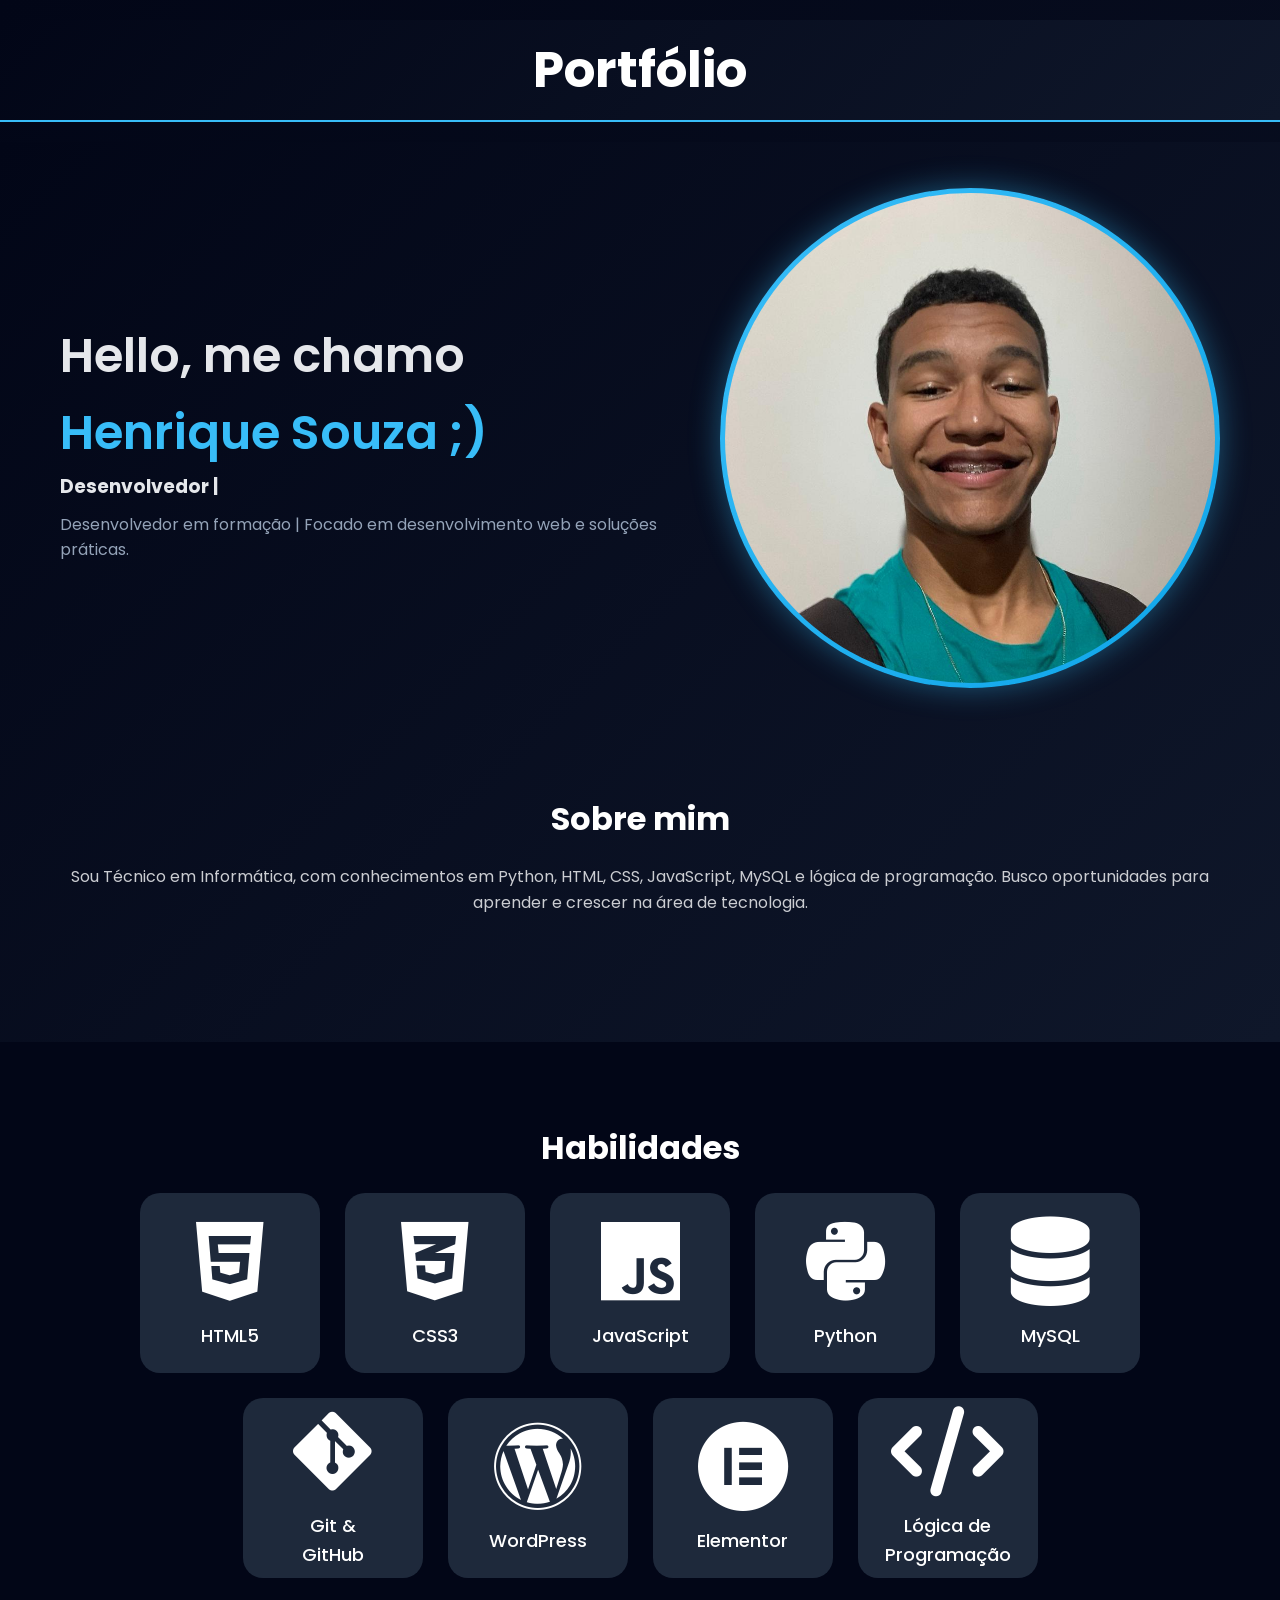
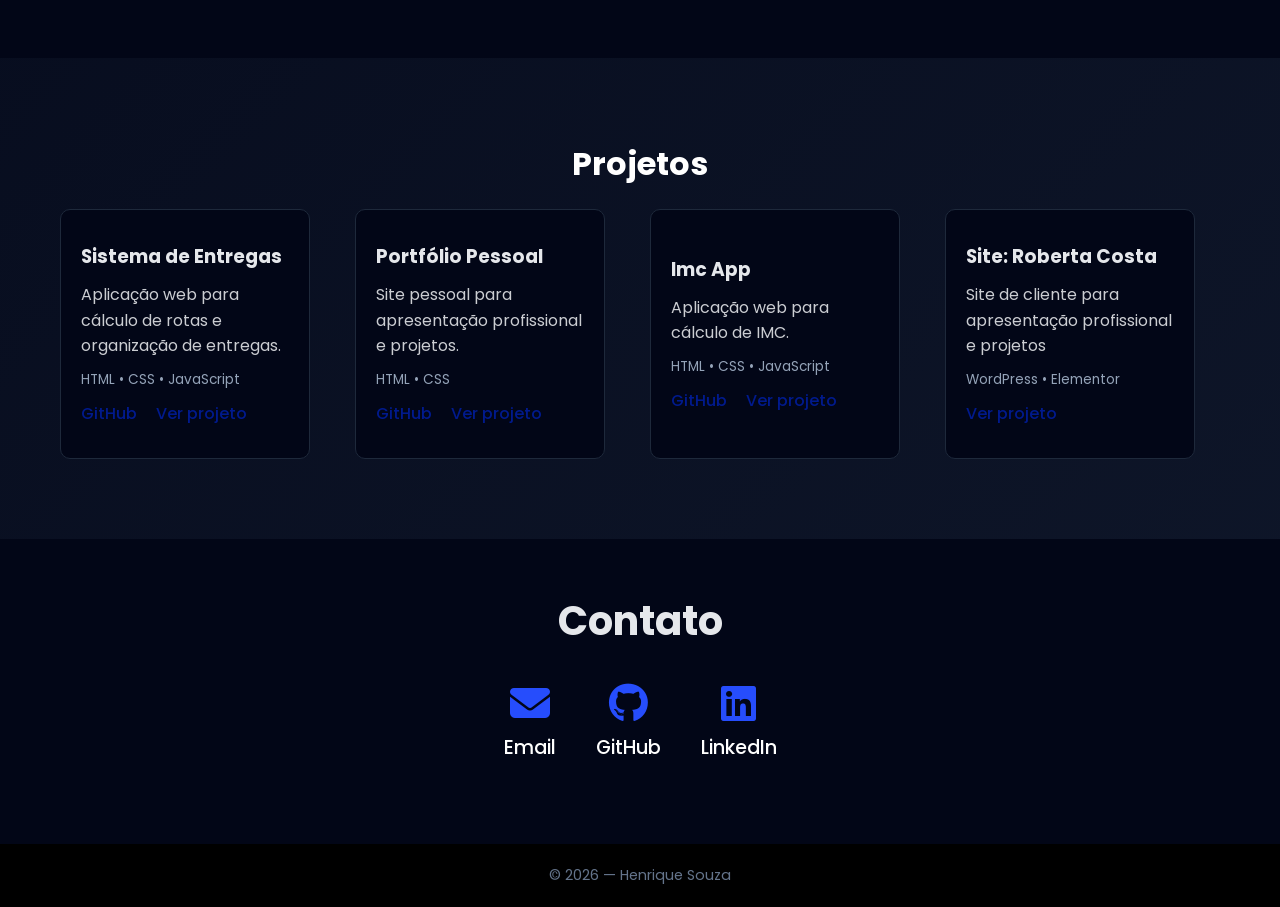
==== index.html @ ac2ab805 "Add files via upload" ====
<!DOCTYPE html>
<html lang="pt-BR">

<head>
    <meta charset="UTF-8" />
    <meta name="viewport" content="width=device-width, initial-scale=1.0" />
    <title>Henrique Souza | Portfólio</title>

    <!--JavaScript-->
    <script src="script.js"></script>

    <!-- CSS -->
    <link rel="stylesheet" href="style.css" />

    <!-- Fonte Google -->
    <link rel="preconnect" href="https://fonts.googleapis.com">
    <link rel="stylesheet" href="https://cdnjs.cloudflare.com/ajax/libs/font-awesome/6.5.0/css/all.min.css">
    <link rel="preconnect" href="https://fonts.gstatic.com" crossorigin>
    <link href="https://fonts.googleapis.com/css2?family=Poppins:wght@300;400;600&display=swap" rel="stylesheet">
</head>

<body>

    <!-- HEADER -->
    <div class="title">
        <h1>Portfólio</h1>
    </div>

    <header class="hero_header">
        <div class="hero">
            <div class="profile-image reveal">
                <img src="WhatsApp Image 2026-01-12 at 16.18.28.jpeg" alt="">
            </div>
            <div class="align_hero reveal">
                <h1>Hello, me chamo <span style="color: #38bdf8">Henrique Souza ;)</span></h1>
                <h3 id="typing"></h3>
                <p>Desenvolvedor em formação | Focado em desenvolvimento web e soluções práticas.</p>
            </div>
        </div>
        <div class="section reveal" id="about">
            <h2>Sobre mim</h2>
            <p>
                Sou Técnico em Informática, com conhecimentos em
                Python, HTML, CSS, JavaScript, MySQL e lógica de programação. Busco oportunidades para
                aprender e crescer na área de tecnologia.
            </p>
        </div>
    </header>

    <!-- HABILIDADES -->
    <section class="section bg-dark reveal" id="skills">
        <h2>Habilidades</h2>
        <ul class="skills">
            <li><a href="#"><i class="fab fa-html5"></i>HTML5</a></li>
            <li><a href="#"><i class="fab fa-css3-alt"></i>CSS3</a></li>
            <li><a href="#"><i class="fab fa-js"></i>JavaScript</a></li>
            <li><a href="#"><i class="fab fa-python"></i>Python</a></li>
            <li><a href="#"><i class="fas fa-database"></i>MySQL</a></li>
            <li><a href="#"><i class="fab fa-git-alt"></i>Git & GitHub</a></li>
            <li><a href="#"><i class="fab fa-wordpress"></i>WordPress</a></li>
            <li><a href="#"><i class="fab fa-elementor"></i>Elementor</a></li>
            <li><a href="#"><i class="fas fa-code"></i>Lógica de Programação</a></li>

        </ul>
    </section>

    <!-- PROJETOS -->
    <section class="section reveal" id="projects">
        <h2>Projetos</h2>

        <div class="projects">
            <div class="card">
                <h3>Sistema de Entregas</h3>
                <p>Aplicação web para cálculo de rotas e organização de entregas.</p>
                <span>HTML • CSS • JavaScript</span>
                <div class="links">
                    <a href="#" target="_blank">GitHub</a>
                    <a href="#" target="_blank">Ver projeto</a>
                </div>
            </div>

            <div class="card">
                <h3>Portfólio Pessoal</h3>
                <p>Site pessoal para apresentação profissional e projetos.</p>
                <span>HTML • CSS</span>
                <div class="links">
                    <a href="#" target="_blank">GitHub</a>
                    <a href="#" target="_blank">Ver projeto</a>
                </div>
            </div>

            <div class="card">
                <h3>Imc App</h3>
                <p>Aplicação web para cálculo de IMC.</p>
                <span>HTML • CSS • JavaScript</span>
                <div class="links">
                    <a href="#" target="_blank">GitHub</a>
                    <a href="#" target="_blank">Ver projeto</a>
                </div>
            </div>
            <div class="card">
                <h3>Site: Roberta Costa</h3>
                <p>Site de cliente para apresentação profissional e projetos</p>
                <span>WordPress • Elementor</span>
                <div class="links">
                    <a href="#" target="_blank">Ver projeto</a>
                </div>
            </div>
        </div>
    </section>

    <!-- CONTATO -->
    <section class="contato bg-dark" id="contact">
        <h2>Contato</h2>

        <div class="contact">
            <a href="tecinfohenriquesouza@gmail.com"><i class="fas fa-envelope"></i>Email</a>
            <a href="https://github.com/HenriqueSouza090" target="_blank"><i class="fab fa-github"></i>GitHub</a>
            <a href="https://www.linkedin.com/in/henrique-souza-0a1402311/" target="_blank"><i class="fab fa-linkedin"></i>LinkedIn</a>
        </div>
    </section>

    <!-- FOOTER -->
    <footer>
        <p>© 2026 — Henrique Souza</p>
    </footer>

</body>

</html>
---- style.css ----
* {
    margin: 0;
    padding: 0;
    box-sizing: border-box;
    font-family: 'Poppins', sans-serif;
}

body {
    background: linear-gradient(135deg, #020617, #0f172a);
    color: #e5e7eb;
    line-height: 1.6;
}

/* HERO */
.title {
    text-align: center;
    justify-content: center;
    margin-top: 20px;
    margin-bottom: 20px;
    color: white;
    font-size: 25px;
    font-weight: bold;
    text-shadow: 5px 5px 4px linear-gradient(135deg, #38bdf8, #0ea5e9);
    background: linear-gradient(135deg, #020617, #0f172a);
    padding: 10px;
    width: auto;
    border-bottom: 2px solid #38bdf8;
}

.hero_header {
    min-height: 100vh;
    background: linear-gradient(135deg, #020617, #0f172a);
    display: flex;
    flex-direction: column;
    justify-content: center;
    text-align: center;
    padding: 30px;
}

.reveal {
    opacity: 0;
    transform: translateX(-40px);
    transition: opacity 0.6s ease-out, transform 0.6s ease-out;
    will-change: opacity, transform;
}

.reveal.active {
    opacity: 1;
    transform: translateX(0);
}

#typing::after {
    content: "|";
    animation: blink 1s infinite;
}

@keyframes blink {

    0%,
    50%,
    100% {
        opacity: 1;
    }

    25%,
    75% {
        opacity: 0;
    }
}


.hero {
    display: flex;
    flex-direction: row-reverse;
    justify-content: space-around;
    align-items: center;
    text-align: center;
}

.align_hero {
    display: flex;
    flex-direction: column;
    align-items: flex-start;
    margin-bottom: 20px;
}

.align_hero h1,
.align_hero p,
.align_hero h3 {
    max-width: 600px;
    text-align: left;
}

.hero h1 {
    font-size: 3rem;
    font-weight: 600;
}

.hero p {
    margin-top: 10px;
    color: #94a3b8;
    display: flex;
    flex-direction: column;
}

.profile-image {
    width: 500px;
    height: 500px;
    border-radius: 50%;
    padding: 5px;
    background: linear-gradient(135deg, #38bdf8, #0ea5e9);
    box-shadow: 0 0 30px rgba(56, 189, 248, 0.4);
    margin-bottom: 25px;
}

.profile-image img {
    width: 100%;
    height: 100%;
    border-radius: 50%;
    object-fit: cover;
    background: #020617;
}

/* SECTIONS */
.section {
    display: flex;
    padding: 80px 20px;
    justify-content: center;
    align-items: center;
    flex-direction: column;
    flex-wrap: wrap;
}

.section p {
    color: #cbcdd2;
}

.section h2 {
    font-size: 2rem;
    margin-bottom: 20px;
    color: white;
}

.bg-dark {
    background: #020617;
}

/* SKILLS */
.skills {
    display: flex;
    gap: 25px;
    /* espaço entre os itens */
    list-style: none;
    padding: 0 20px;
    margin: 0 auto;
    flex-wrap: wrap;
    max-width: 1200px;
    width: 100%;
    justify-content: center;
}

.skills a {
    display: flex;
    flex-direction: column;
    align-items: center;
    gap: 8px;
    /* espaço entre ícone e texto */
    text-decoration: none;
    color: white;
    font-weight: 500;
}

.skills li {
    width: 180px;
    height: 180px;
    display: flex;
    flex-direction: column;
    justify-content: center;
    text-align: center;
    background: #1e293b;
    padding: 15px 40px;
    border-radius: 20px;
    font-size: 0.9rem;
    font-size: 18px;
}

.skills i {
    font-size: 90px;
    margin-bottom: 8px;
}

/* PROJECTS */
.projects {
    display: grid;
    grid-template-columns: repeat(auto-fit, minmax(260px, 1fr));
    gap: 20px;
    width: 100%;
    max-width: 1200px;
    margin: 0 auto;
    padding: 0 20px;
}

.card {
    width: 250px;
    height: 250px;
    display: flex;
    flex-direction: column;
    justify-content: center;
    background: #020617;
    padding: 20px;
    border-radius: 10px;
    border: 1px solid #1e293b;
}

.card h3 {
    margin-bottom: 10px;
}

.card span {
    display: block;
    margin: 10px 0;
    font-size: 0.85rem;
    color: #94a3b8;
}

.links a {
    text-decoration: none;
    margin-right: 15px;
    color: #011a8d;
    font-weight: 500;
}

/* CONTACT */

.contato {
    display: flex;
    justify-content: center;
    align-items: center;
    flex-direction: column;
    padding-top: 50px;
    padding-bottom: 60px;
}

.contato h2 {
    color: #e5e7eb;
    margin-bottom: 10px;
    font-size: 2.5rem;
}

.contato p {
    color: #ffffff;
    margin-bottom: 30px;
    font-size: 1.2rem;
}

.contact {
    display: flex;
    flex-direction: row;
    justify-content: space-around;
    align-items: center;
}

.contact a {
    text-decoration: none;
    color: white;
    font-weight: 500;
    display: flex;
    font-size: 1.2rem;
    flex-direction: column;
    justify-content: space-between;
    align-items: center;
    padding: 20px;
}

.contact a:hover i {
    transform: scale(1.1);
    transition: transform 0.3s;
}

.contact a i {
    font-size: 40px;
    margin-bottom: 10px;
    color: #264dfc;
    background-color: #020617;
}

/* FOOTER */

footer {
    text-align: center;
    padding: 20px;
    background: #000000;
    font-size: 0.9rem;
    color: #64748b;
}

/* RESPONSIVO */
@media (max-width: 600px) {
    .hero h1 {
        font-size: 2.2rem;
    }
}
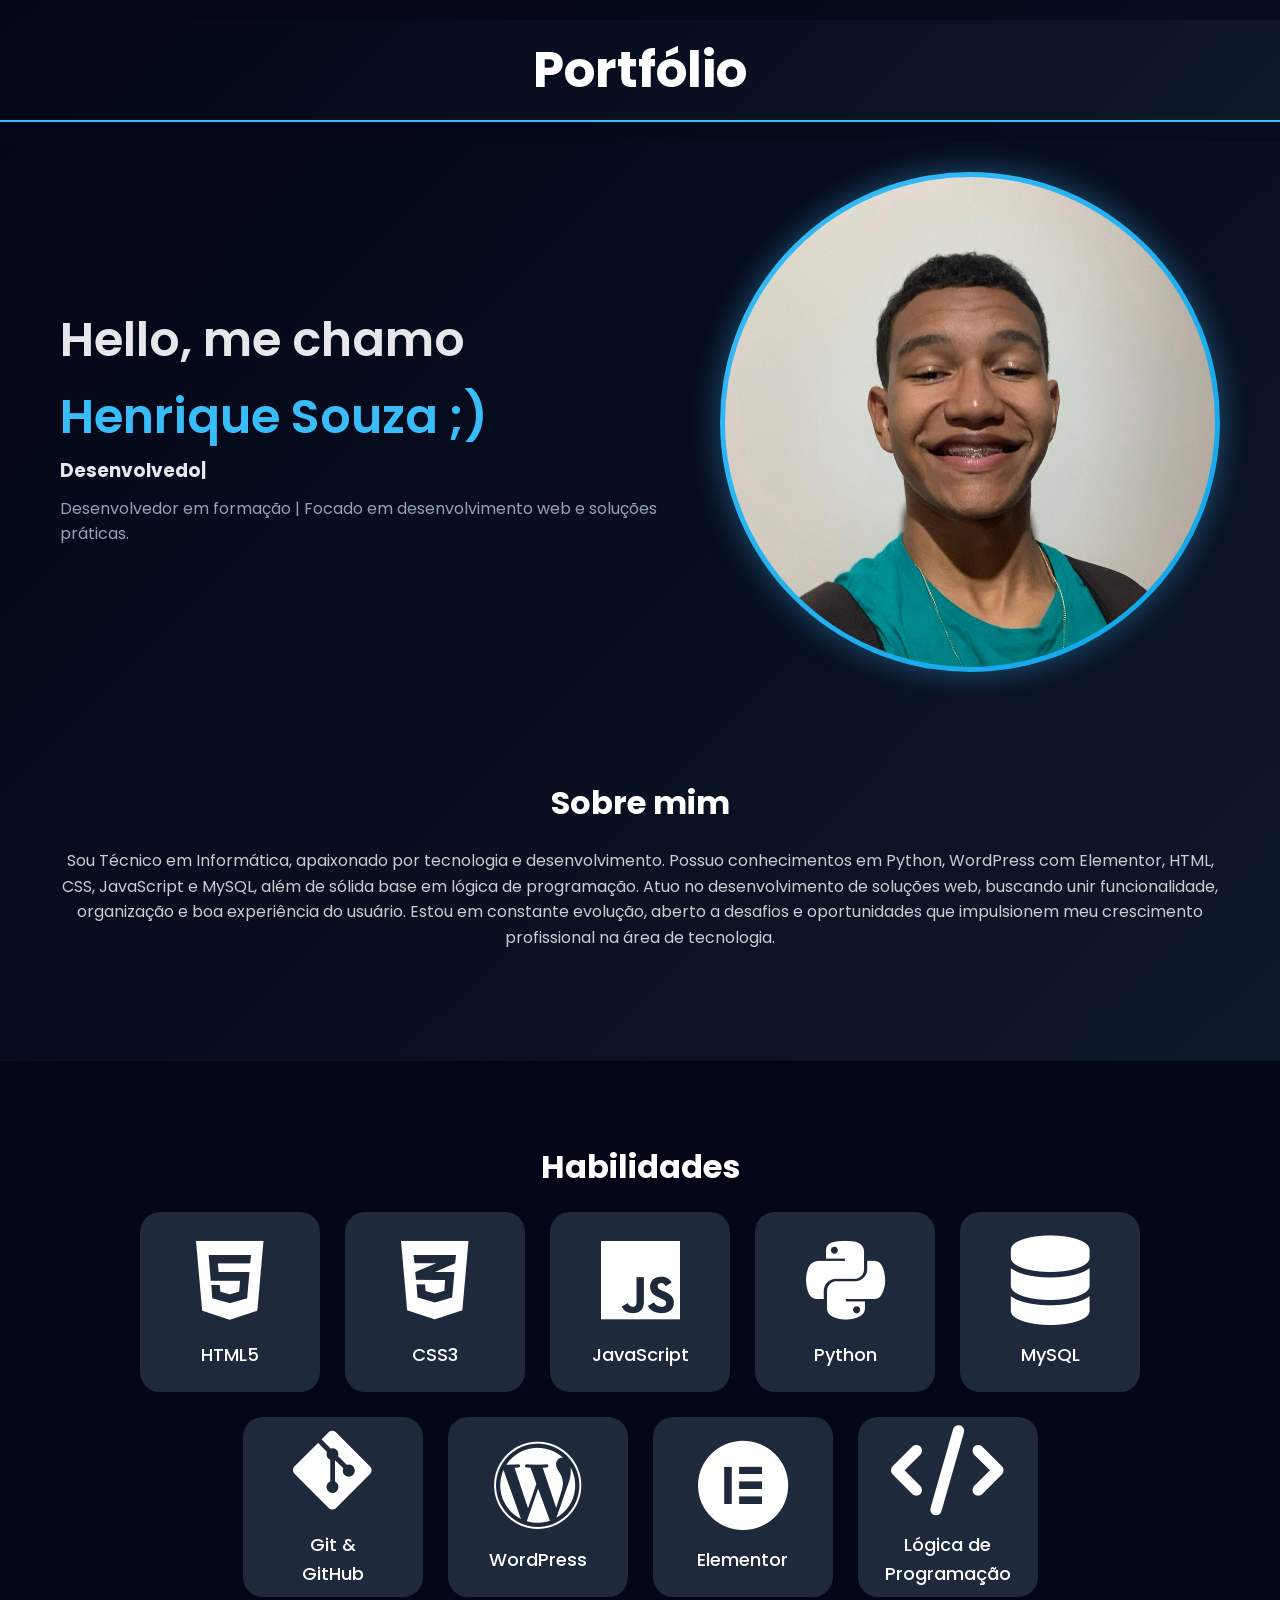
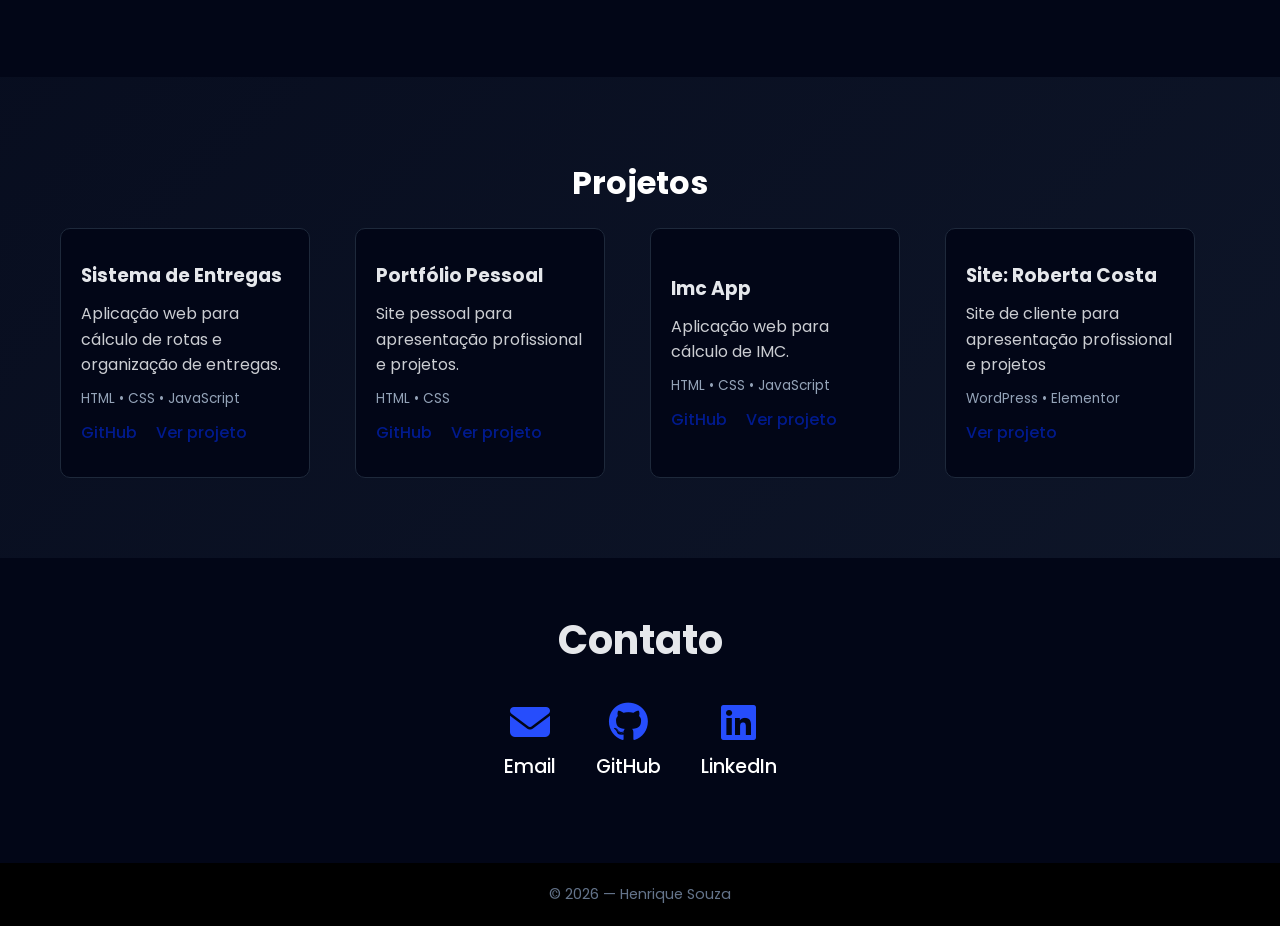
==== commit 3cd9e0bd: "Revise portfolio details and project descriptions Updated personal information and project descripti" ====
--- a/index.html
+++ b/index.html
@@ -40,9 +40,7 @@
         <div class="section reveal" id="about">
             <h2>Sobre mim</h2>
             <p>
-                Sou Técnico em Informática, com conhecimentos em
-                Python, HTML, CSS, JavaScript, MySQL e lógica de programação. Busco oportunidades para
-                aprender e crescer na área de tecnologia.
+                Sou Técnico em Informática, apaixonado por tecnologia e desenvolvimento. Possuo conhecimentos em Python, WordPress com Elementor, HTML, CSS, JavaScript e MySQL, além de sólida base em lógica de programação. Atuo no desenvolvimento de soluções web, buscando unir funcionalidade, organização e boa experiência do usuário. Estou em constante evolução, aberto a desafios e oportunidades que impulsionem meu crescimento profissional na área de tecnologia.
             </p>
         </div>
     </header>
@@ -127,4 +125,5 @@
 
 </body>
 
-</html>+
+</html>
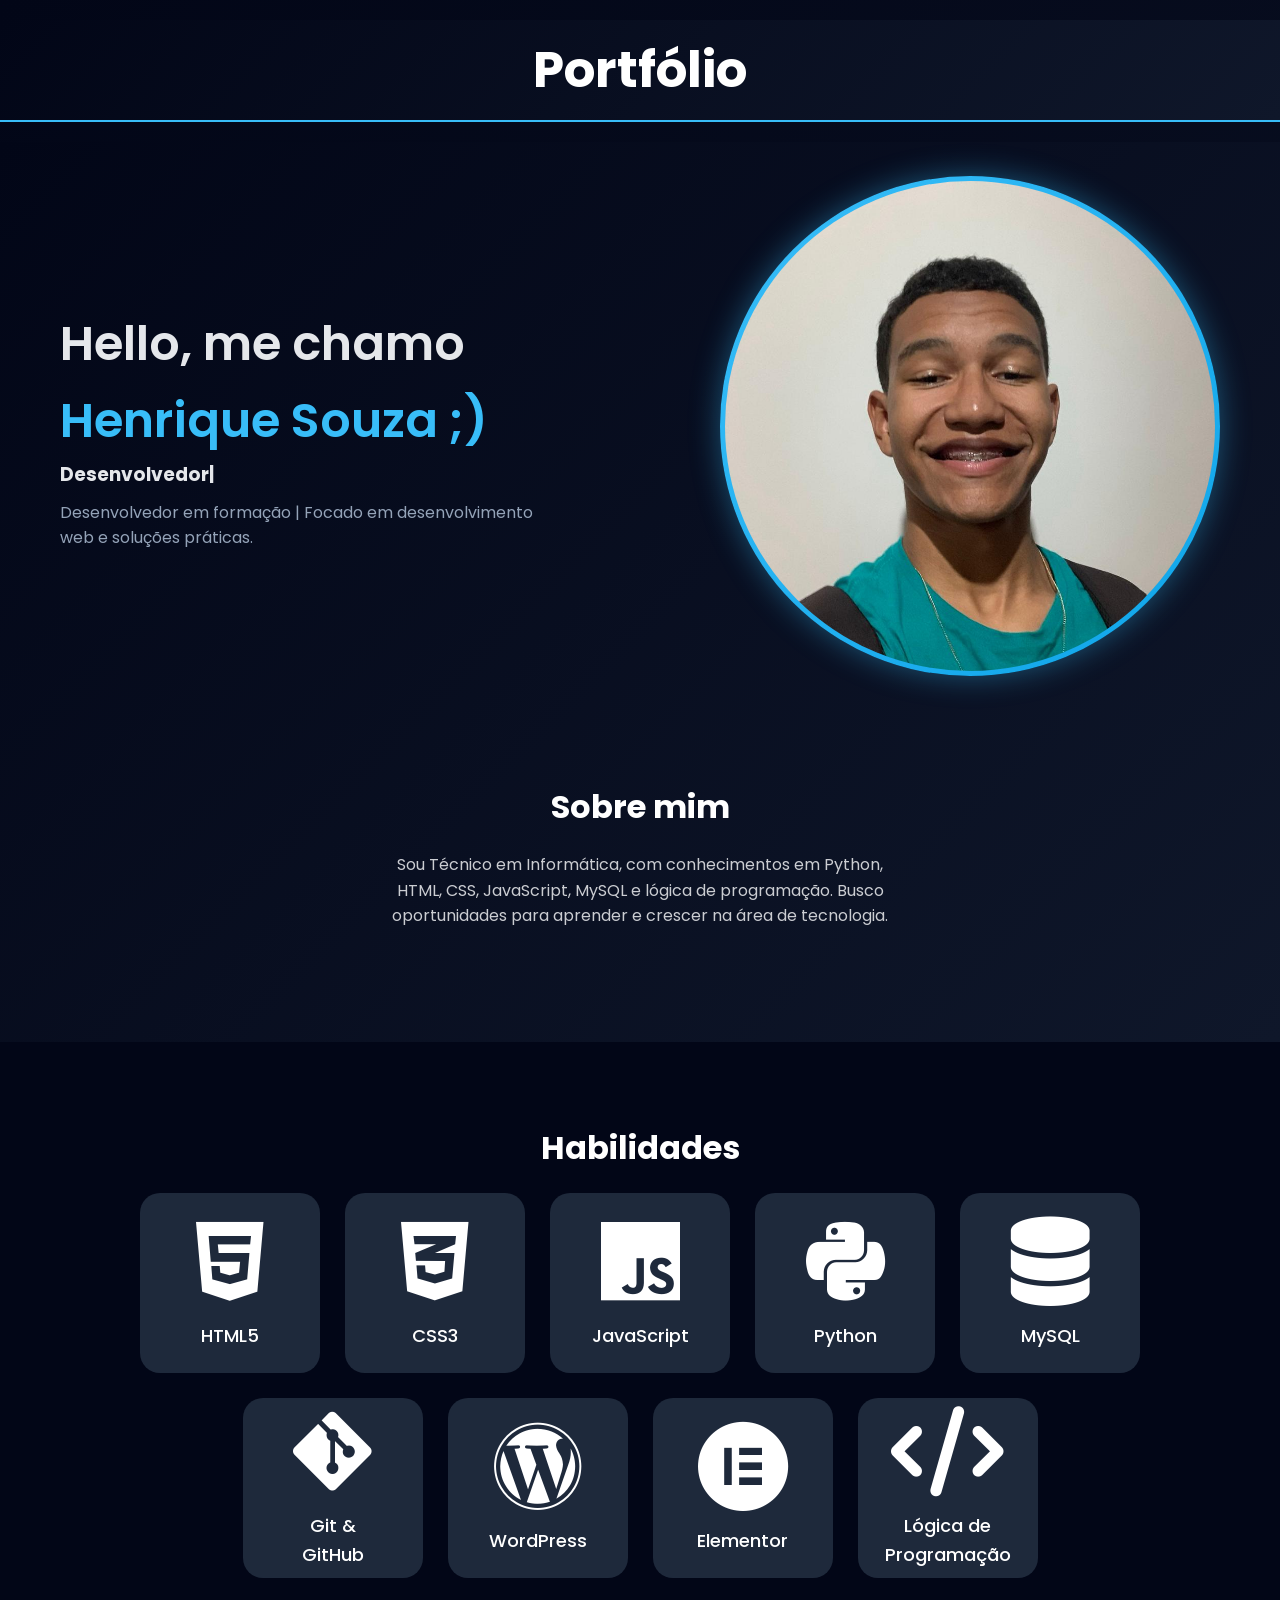
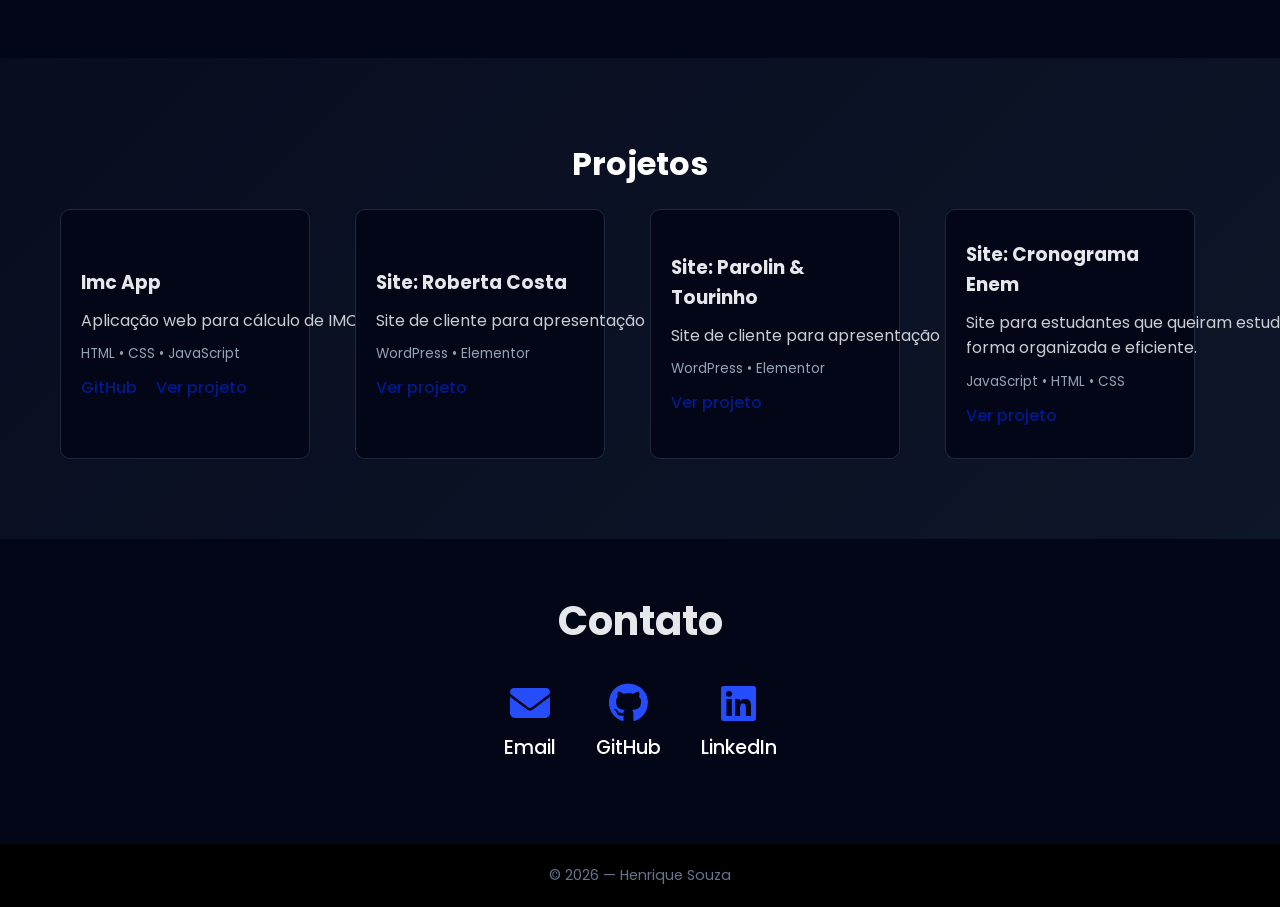
==== commit 236d8e50: "Alterações de Link" ====
--- a/index.html
+++ b/index.html
@@ -1,129 +1,127 @@
-<!DOCTYPE html>
-<html lang="pt-BR">
-
-<head>
-    <meta charset="UTF-8" />
-    <meta name="viewport" content="width=device-width, initial-scale=1.0" />
-    <title>Henrique Souza | Portfólio</title>
-
-    <!--JavaScript-->
-    <script src="script.js"></script>
-
-    <!-- CSS -->
-    <link rel="stylesheet" href="style.css" />
-
-    <!-- Fonte Google -->
-    <link rel="preconnect" href="https://fonts.googleapis.com">
-    <link rel="stylesheet" href="https://cdnjs.cloudflare.com/ajax/libs/font-awesome/6.5.0/css/all.min.css">
-    <link rel="preconnect" href="https://fonts.gstatic.com" crossorigin>
-    <link href="https://fonts.googleapis.com/css2?family=Poppins:wght@300;400;600&display=swap" rel="stylesheet">
-</head>
-
-<body>
-
-    <!-- HEADER -->
-    <div class="title">
-        <h1>Portfólio</h1>
-    </div>
-
-    <header class="hero_header">
-        <div class="hero">
-            <div class="profile-image reveal">
-                <img src="WhatsApp Image 2026-01-12 at 16.18.28.jpeg" alt="">
-            </div>
-            <div class="align_hero reveal">
-                <h1>Hello, me chamo <span style="color: #38bdf8">Henrique Souza ;)</span></h1>
-                <h3 id="typing"></h3>
-                <p>Desenvolvedor em formação | Focado em desenvolvimento web e soluções práticas.</p>
-            </div>
-        </div>
-        <div class="section reveal" id="about">
-            <h2>Sobre mim</h2>
-            <p>
-                Sou Técnico em Informática, apaixonado por tecnologia e desenvolvimento. Possuo conhecimentos em Python, WordPress com Elementor, HTML, CSS, JavaScript e MySQL, além de sólida base em lógica de programação. Atuo no desenvolvimento de soluções web, buscando unir funcionalidade, organização e boa experiência do usuário. Estou em constante evolução, aberto a desafios e oportunidades que impulsionem meu crescimento profissional na área de tecnologia.
-            </p>
-        </div>
-    </header>
-
-    <!-- HABILIDADES -->
-    <section class="section bg-dark reveal" id="skills">
-        <h2>Habilidades</h2>
-        <ul class="skills">
-            <li><a href="#"><i class="fab fa-html5"></i>HTML5</a></li>
-            <li><a href="#"><i class="fab fa-css3-alt"></i>CSS3</a></li>
-            <li><a href="#"><i class="fab fa-js"></i>JavaScript</a></li>
-            <li><a href="#"><i class="fab fa-python"></i>Python</a></li>
-            <li><a href="#"><i class="fas fa-database"></i>MySQL</a></li>
-            <li><a href="#"><i class="fab fa-git-alt"></i>Git & GitHub</a></li>
-            <li><a href="#"><i class="fab fa-wordpress"></i>WordPress</a></li>
-            <li><a href="#"><i class="fab fa-elementor"></i>Elementor</a></li>
-            <li><a href="#"><i class="fas fa-code"></i>Lógica de Programação</a></li>
-
-        </ul>
-    </section>
-
-    <!-- PROJETOS -->
-    <section class="section reveal" id="projects">
-        <h2>Projetos</h2>
-
-        <div class="projects">
-            <div class="card">
-                <h3>Sistema de Entregas</h3>
-                <p>Aplicação web para cálculo de rotas e organização de entregas.</p>
-                <span>HTML • CSS • JavaScript</span>
-                <div class="links">
-                    <a href="#" target="_blank">GitHub</a>
-                    <a href="#" target="_blank">Ver projeto</a>
-                </div>
-            </div>
-
-            <div class="card">
-                <h3>Portfólio Pessoal</h3>
-                <p>Site pessoal para apresentação profissional e projetos.</p>
-                <span>HTML • CSS</span>
-                <div class="links">
-                    <a href="#" target="_blank">GitHub</a>
-                    <a href="#" target="_blank">Ver projeto</a>
-                </div>
-            </div>
-
-            <div class="card">
-                <h3>Imc App</h3>
-                <p>Aplicação web para cálculo de IMC.</p>
-                <span>HTML • CSS • JavaScript</span>
-                <div class="links">
-                    <a href="#" target="_blank">GitHub</a>
-                    <a href="#" target="_blank">Ver projeto</a>
-                </div>
-            </div>
-            <div class="card">
-                <h3>Site: Roberta Costa</h3>
-                <p>Site de cliente para apresentação profissional e projetos</p>
-                <span>WordPress • Elementor</span>
-                <div class="links">
-                    <a href="#" target="_blank">Ver projeto</a>
-                </div>
-            </div>
-        </div>
-    </section>
-
-    <!-- CONTATO -->
-    <section class="contato bg-dark" id="contact">
-        <h2>Contato</h2>
-
-        <div class="contact">
-            <a href="tecinfohenriquesouza@gmail.com"><i class="fas fa-envelope"></i>Email</a>
-            <a href="https://github.com/HenriqueSouza090" target="_blank"><i class="fab fa-github"></i>GitHub</a>
-            <a href="https://www.linkedin.com/in/henrique-souza-0a1402311/" target="_blank"><i class="fab fa-linkedin"></i>LinkedIn</a>
-        </div>
-    </section>
-
-    <!-- FOOTER -->
-    <footer>
-        <p>© 2026 — Henrique Souza</p>
-    </footer>
-
-</body>
-
-
-</html>
+<!DOCTYPE html>
+<html lang="pt-BR">
+
+<head>
+    <meta charset="UTF-8" />
+    <meta name="viewport" content="width=device-width, initial-scale=1.0" />
+    <title>Henrique Souza | Portfólio</title>
+
+    <!--JavaScript-->
+    <script src="script.js"></script>
+
+    <!-- CSS -->
+    <link rel="stylesheet" href="style.css" />
+
+    <!-- Fonte Google -->
+    <link rel="preconnect" href="https://fonts.googleapis.com">
+    <link rel="stylesheet" href="https://cdnjs.cloudflare.com/ajax/libs/font-awesome/6.5.0/css/all.min.css">
+    <link rel="preconnect" href="https://fonts.gstatic.com" crossorigin>
+    <link href="https://fonts.googleapis.com/css2?family=Poppins:wght@300;400;600&display=swap" rel="stylesheet">
+</head>
+
+<body>
+
+    <!-- HEADER -->
+    <div class="title">
+        <h1>Portfólio</h1>
+    </div>
+
+    <header class="hero_header">
+        <div class="hero">
+            <div class="profile-image reveal">
+                <img src="WhatsApp Image 2026-01-12 at 16.18.28.jpeg" alt="">
+            </div>
+            <div class="align_hero reveal">
+                <h1>Hello, me chamo <span style="color: #38bdf8">Henrique Souza ;)</span></h1>
+                <h3 id="typing"></h3>
+                <p>Desenvolvedor em formação | Focado em desenvolvimento web e soluções práticas.</p>
+            </div>
+        </div>
+        <div class="section reveal" id="about">
+            <h2>Sobre mim</h2>
+            <p>
+                Sou Técnico em Informática, com conhecimentos em
+                Python, HTML, CSS, JavaScript, MySQL e lógica de programação. Busco oportunidades para
+                aprender e crescer na área de tecnologia.
+            </p>
+        </div>
+    </header>
+
+    <!-- HABILIDADES -->
+    <section class="section bg-dark reveal" id="skills">
+        <h2>Habilidades</h2>
+        <ul class="skills">
+            <li><a href="#"><i class="fab fa-html5"></i>HTML5</a></li>
+            <li><a href="#"><i class="fab fa-css3-alt"></i>CSS3</a></li>
+            <li><a href="#"><i class="fab fa-js"></i>JavaScript</a></li>
+            <li><a href="#"><i class="fab fa-python"></i>Python</a></li>
+            <li><a href="#"><i class="fas fa-database"></i>MySQL</a></li>
+            <li><a href="#"><i class="fab fa-git-alt"></i>Git & GitHub</a></li>
+            <li><a href="#"><i class="fab fa-wordpress"></i>WordPress</a></li>
+            <li><a href="#"><i class="fab fa-elementor"></i>Elementor</a></li>
+            <li><a href="#"><i class="fas fa-code"></i>Lógica de Programação</a></li>
+
+        </ul>
+    </section>
+
+    <!-- PROJETOS -->
+    <section class="section reveal" id="projects">
+        <h2>Projetos</h2>
+
+        <div class="projects">
+
+            <div class="card">
+                <h3>Imc App</h3>
+                <p>Aplicação web para cálculo de IMC.</p>
+                <span>HTML • CSS • JavaScript</span>
+                <div class="links">
+                    <a href="#" target="_blank">GitHub</a>
+                    <a href="#" target="_blank">Ver projeto</a>
+                </div>
+            </div>
+            <div class="card">
+                <h3>Site: Roberta Costa</h3>
+                <p>Site de cliente para apresentação profissional e projetos</p>
+                <span>WordPress • Elementor</span>
+                <div class="links">
+                    <a href="#" target="_blank">Ver projeto</a>
+                </div>
+            </div>
+             <div class="card">
+                <h3>Site: Parolin & Tourinho</h3>
+                <p>Site de cliente para apresentação profissional e projetos</p>
+                <span>WordPress • Elementor</span>
+                <div class="links">
+                    <a href="https://parolintourinho.com.br/" target="_blank">Ver projeto</a>
+                </div>
+            </div>
+            <div class="card">
+                <h3>Site: Cronograma Enem</h3>
+                <p>Site para estudantes que queiram estudar para o enem de forma organizada e eficiente.</p>
+                <span>JavaScript • HTML • CSS</span>
+                <div class="links">
+                    <a href="https://cronograma-enem-dun.vercel.app/" target="_blank">Ver projeto</a>
+                </div>
+            </div>
+        </div>
+    </section>
+
+    <!-- CONTATO -->
+    <section class="contato bg-dark" id="contact">
+        <h2>Contato</h2>
+
+        <div class="contact">
+            <a href="tecinfohenriquesouza@gmail.com"><i class="fas fa-envelope"></i>Email</a>
+            <a href="https://github.com/HenriqueSouza090" target="_blank"><i class="fab fa-github"></i>GitHub</a>
+            <a href="https://www.linkedin.com/in/henrique-souza-0a1402311/" target="_blank"><i class="fab fa-linkedin"></i>LinkedIn</a>
+        </div>
+    </section>
+
+    <!-- FOOTER -->
+    <footer>
+        <p>© 2026 — Henrique Souza</p>
+    </footer>
+
+</body>
+
+</html>
--- a/style.css
+++ b/style.css
@@ -1,302 +1,305 @@
-* {
-    margin: 0;
-    padding: 0;
-    box-sizing: border-box;
-    font-family: 'Poppins', sans-serif;
-}
-
-body {
-    background: linear-gradient(135deg, #020617, #0f172a);
-    color: #e5e7eb;
-    line-height: 1.6;
-}
-
-/* HERO */
-.title {
-    text-align: center;
-    justify-content: center;
-    margin-top: 20px;
-    margin-bottom: 20px;
-    color: white;
-    font-size: 25px;
-    font-weight: bold;
-    text-shadow: 5px 5px 4px linear-gradient(135deg, #38bdf8, #0ea5e9);
-    background: linear-gradient(135deg, #020617, #0f172a);
-    padding: 10px;
-    width: auto;
-    border-bottom: 2px solid #38bdf8;
-}
-
-.hero_header {
-    min-height: 100vh;
-    background: linear-gradient(135deg, #020617, #0f172a);
-    display: flex;
-    flex-direction: column;
-    justify-content: center;
-    text-align: center;
-    padding: 30px;
-}
-
-.reveal {
-    opacity: 0;
-    transform: translateX(-40px);
-    transition: opacity 0.6s ease-out, transform 0.6s ease-out;
-    will-change: opacity, transform;
-}
-
-.reveal.active {
-    opacity: 1;
-    transform: translateX(0);
-}
-
-#typing::after {
-    content: "|";
-    animation: blink 1s infinite;
-}
-
-@keyframes blink {
-
-    0%,
-    50%,
-    100% {
-        opacity: 1;
-    }
-
-    25%,
-    75% {
-        opacity: 0;
-    }
-}
-
-
-.hero {
-    display: flex;
-    flex-direction: row-reverse;
-    justify-content: space-around;
-    align-items: center;
-    text-align: center;
-}
-
-.align_hero {
-    display: flex;
-    flex-direction: column;
-    align-items: flex-start;
-    margin-bottom: 20px;
-}
-
-.align_hero h1,
-.align_hero p,
-.align_hero h3 {
-    max-width: 600px;
-    text-align: left;
-}
-
-.hero h1 {
-    font-size: 3rem;
-    font-weight: 600;
-}
-
-.hero p {
-    margin-top: 10px;
-    color: #94a3b8;
-    display: flex;
-    flex-direction: column;
-}
-
-.profile-image {
-    width: 500px;
-    height: 500px;
-    border-radius: 50%;
-    padding: 5px;
-    background: linear-gradient(135deg, #38bdf8, #0ea5e9);
-    box-shadow: 0 0 30px rgba(56, 189, 248, 0.4);
-    margin-bottom: 25px;
-}
-
-.profile-image img {
-    width: 100%;
-    height: 100%;
-    border-radius: 50%;
-    object-fit: cover;
-    background: #020617;
-}
-
-/* SECTIONS */
-.section {
-    display: flex;
-    padding: 80px 20px;
-    justify-content: center;
-    align-items: center;
-    flex-direction: column;
-    flex-wrap: wrap;
-}
-
-.section p {
-    color: #cbcdd2;
-}
-
-.section h2 {
-    font-size: 2rem;
-    margin-bottom: 20px;
-    color: white;
-}
-
-.bg-dark {
-    background: #020617;
-}
-
-/* SKILLS */
-.skills {
-    display: flex;
-    gap: 25px;
-    /* espaço entre os itens */
-    list-style: none;
-    padding: 0 20px;
-    margin: 0 auto;
-    flex-wrap: wrap;
-    max-width: 1200px;
-    width: 100%;
-    justify-content: center;
-}
-
-.skills a {
-    display: flex;
-    flex-direction: column;
-    align-items: center;
-    gap: 8px;
-    /* espaço entre ícone e texto */
-    text-decoration: none;
-    color: white;
-    font-weight: 500;
-}
-
-.skills li {
-    width: 180px;
-    height: 180px;
-    display: flex;
-    flex-direction: column;
-    justify-content: center;
-    text-align: center;
-    background: #1e293b;
-    padding: 15px 40px;
-    border-radius: 20px;
-    font-size: 0.9rem;
-    font-size: 18px;
-}
-
-.skills i {
-    font-size: 90px;
-    margin-bottom: 8px;
-}
-
-/* PROJECTS */
-.projects {
-    display: grid;
-    grid-template-columns: repeat(auto-fit, minmax(260px, 1fr));
-    gap: 20px;
-    width: 100%;
-    max-width: 1200px;
-    margin: 0 auto;
-    padding: 0 20px;
-}
-
-.card {
-    width: 250px;
-    height: 250px;
-    display: flex;
-    flex-direction: column;
-    justify-content: center;
-    background: #020617;
-    padding: 20px;
-    border-radius: 10px;
-    border: 1px solid #1e293b;
-}
-
-.card h3 {
-    margin-bottom: 10px;
-}
-
-.card span {
-    display: block;
-    margin: 10px 0;
-    font-size: 0.85rem;
-    color: #94a3b8;
-}
-
-.links a {
-    text-decoration: none;
-    margin-right: 15px;
-    color: #011a8d;
-    font-weight: 500;
-}
-
-/* CONTACT */
-
-.contato {
-    display: flex;
-    justify-content: center;
-    align-items: center;
-    flex-direction: column;
-    padding-top: 50px;
-    padding-bottom: 60px;
-}
-
-.contato h2 {
-    color: #e5e7eb;
-    margin-bottom: 10px;
-    font-size: 2.5rem;
-}
-
-.contato p {
-    color: #ffffff;
-    margin-bottom: 30px;
-    font-size: 1.2rem;
-}
-
-.contact {
-    display: flex;
-    flex-direction: row;
-    justify-content: space-around;
-    align-items: center;
-}
-
-.contact a {
-    text-decoration: none;
-    color: white;
-    font-weight: 500;
-    display: flex;
-    font-size: 1.2rem;
-    flex-direction: column;
-    justify-content: space-between;
-    align-items: center;
-    padding: 20px;
-}
-
-.contact a:hover i {
-    transform: scale(1.1);
-    transition: transform 0.3s;
-}
-
-.contact a i {
-    font-size: 40px;
-    margin-bottom: 10px;
-    color: #264dfc;
-    background-color: #020617;
-}
-
-/* FOOTER */
-
-footer {
-    text-align: center;
-    padding: 20px;
-    background: #000000;
-    font-size: 0.9rem;
-    color: #64748b;
-}
-
-/* RESPONSIVO */
-@media (max-width: 600px) {
-    .hero h1 {
-        font-size: 2.2rem;
-    }
+* {
+    margin: 0;
+    padding: 0;
+    box-sizing: border-box;
+    font-family: 'Poppins', sans-serif;
+}
+
+body {
+    background: linear-gradient(135deg, #020617, #0f172a);
+    color: #e5e7eb;
+    line-height: 1.6;
+}
+
+/* HERO */
+.title {
+    text-align: center;
+    justify-content: center;
+    margin-top: 20px;
+    margin-bottom: 20px;
+    color: white;
+    font-size: 25px;
+    font-weight: bold;
+    text-shadow: 5px 5px 4px linear-gradient(135deg, #38bdf8, #0ea5e9);
+    background: linear-gradient(135deg, #020617, #0f172a);
+    padding: 10px;
+    width: auto;
+    border-bottom: 2px solid #38bdf8;
+}
+
+.hero_header {
+    min-height: 100vh;
+    background: linear-gradient(135deg, #020617, #0f172a);
+    display: flex;
+    flex-direction: column;
+    justify-content: center;
+    text-align: center;
+    padding: 30px;
+}
+
+.reveal {
+    opacity: 0;
+    transform: translateX(-40px);
+    transition: opacity 0.6s ease-out, transform 0.6s ease-out;
+    will-change: opacity, transform;
+}
+
+.reveal.active {
+    opacity: 1;
+    transform: translateX(0);
+}
+.reveal p {
+    width: 500px;
+}
+
+#typing::after {
+    content: "|";
+    animation: blink 1s infinite;
+}
+
+@keyframes blink {
+
+    0%,
+    50%,
+    100% {
+        opacity: 1;
+    }
+
+    25%,
+    75% {
+        opacity: 0;
+    }
+}
+
+
+.hero {
+    display: flex;
+    flex-direction: row-reverse;
+    justify-content: space-around;
+    align-items: center;
+    text-align: center;
+}
+
+.align_hero {
+    display: flex;
+    flex-direction: column;
+    align-items: flex-start;
+    margin-bottom: 20px;
+}
+
+.align_hero h1,
+.align_hero p,
+.align_hero h3 {
+    max-width: 600px;
+    text-align: left;
+}
+
+.hero h1 {
+    font-size: 3rem;
+    font-weight: 600;
+}
+
+.hero p {
+    margin-top: 10px;
+    color: #94a3b8;
+    display: flex;
+    flex-direction: column;
+}
+
+.profile-image {
+    width: 500px;
+    height: 500px;
+    border-radius: 50%;
+    padding: 5px;
+    background: linear-gradient(135deg, #38bdf8, #0ea5e9);
+    box-shadow: 0 0 30px rgba(56, 189, 248, 0.4);
+    margin-bottom: 25px;
+}
+
+.profile-image img {
+    width: 100%;
+    height: 100%;
+    border-radius: 50%;
+    object-fit: cover;
+    background: #020617;
+}
+
+/* SECTIONS */
+.section {
+    display: flex;
+    padding: 80px 20px;
+    justify-content: center;
+    align-items: center;
+    flex-direction: column;
+    flex-wrap: wrap;
+}
+
+.section p {
+    color: #cbcdd2;
+}
+
+.section h2 {
+    font-size: 2rem;
+    margin-bottom: 20px;
+    color: white;
+}
+
+.bg-dark {
+    background: #020617;
+}
+
+/* SKILLS */
+.skills {
+    display: flex;
+    gap: 25px;
+    /* espaço entre os itens */
+    list-style: none;
+    padding: 0 20px;
+    margin: 0 auto;
+    flex-wrap: wrap;
+    max-width: 1200px;
+    width: 100%;
+    justify-content: center;
+}
+
+.skills a {
+    display: flex;
+    flex-direction: column;
+    align-items: center;
+    gap: 8px;
+    /* espaço entre ícone e texto */
+    text-decoration: none;
+    color: white;
+    font-weight: 500;
+}
+
+.skills li {
+    width: 180px;
+    height: 180px;
+    display: flex;
+    flex-direction: column;
+    justify-content: center;
+    text-align: center;
+    background: #1e293b;
+    padding: 15px 40px;
+    border-radius: 20px;
+    font-size: 0.9rem;
+    font-size: 18px;
+}
+
+.skills i {
+    font-size: 90px;
+    margin-bottom: 8px;
+}
+
+/* PROJECTS */
+.projects {
+    display: grid;
+    grid-template-columns: repeat(auto-fit, minmax(260px, 1fr));
+    gap: 20px;
+    width: 100%;
+    max-width: 1200px;
+    margin: 0 auto;
+    padding: 0 20px;
+}
+
+.card {
+    width: 250px;
+    height: 250px;
+    display: flex;
+    flex-direction: column;
+    justify-content: center;
+    background: #020617;
+    padding: 20px;
+    border-radius: 10px;
+    border: 1px solid #1e293b;
+}
+
+.card h3 {
+    margin-bottom: 10px;
+}
+
+.card span {
+    display: block;
+    margin: 10px 0;
+    font-size: 0.85rem;
+    color: #94a3b8;
+}
+
+.links a {
+    text-decoration: none;
+    margin-right: 15px;
+    color: #011a8d;
+    font-weight: 500;
+}
+
+/* CONTACT */
+
+.contato {
+    display: flex;
+    justify-content: center;
+    align-items: center;
+    flex-direction: column;
+    padding-top: 50px;
+    padding-bottom: 60px;
+}
+
+.contato h2 {
+    color: #e5e7eb;
+    margin-bottom: 10px;
+    font-size: 2.5rem;
+}
+
+.contato p {
+    color: #ffffff;
+    margin-bottom: 30px;
+    font-size: 1.2rem;
+}
+
+.contact {
+    display: flex;
+    flex-direction: row;
+    justify-content: space-around;
+    align-items: center;
+}
+
+.contact a {
+    text-decoration: none;
+    color: white;
+    font-weight: 500;
+    display: flex;
+    font-size: 1.2rem;
+    flex-direction: column;
+    justify-content: space-between;
+    align-items: center;
+    padding: 20px;
+}
+
+.contact a:hover i {
+    transform: scale(1.1);
+    transition: transform 0.3s;
+}
+
+.contact a i {
+    font-size: 40px;
+    margin-bottom: 10px;
+    color: #264dfc;
+    background-color: #020617;
+}
+
+/* FOOTER */
+
+footer {
+    text-align: center;
+    padding: 20px;
+    background: #000000;
+    font-size: 0.9rem;
+    color: #64748b;
+}
+
+/* RESPONSIVO */
+@media (max-width: 600px) {
+    .hero h1 {
+        font-size: 2.2rem;
+    }
 }
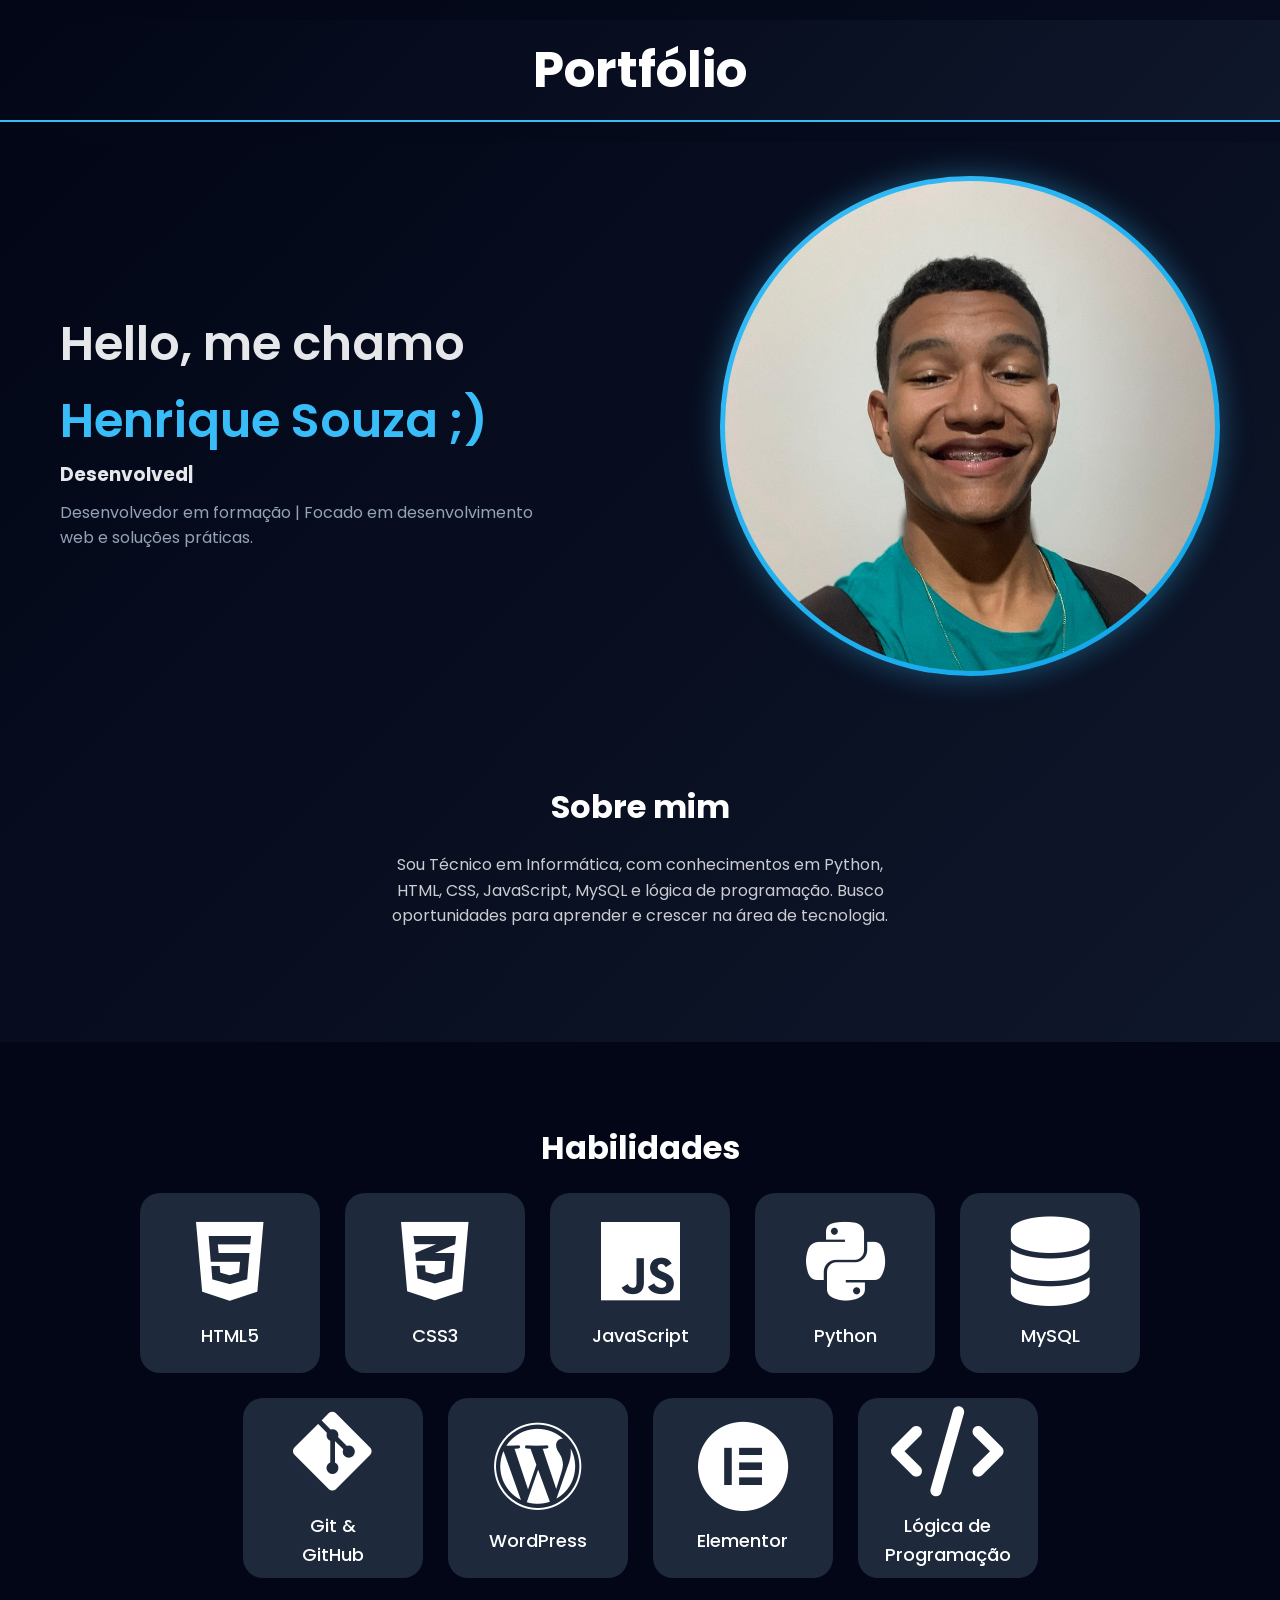
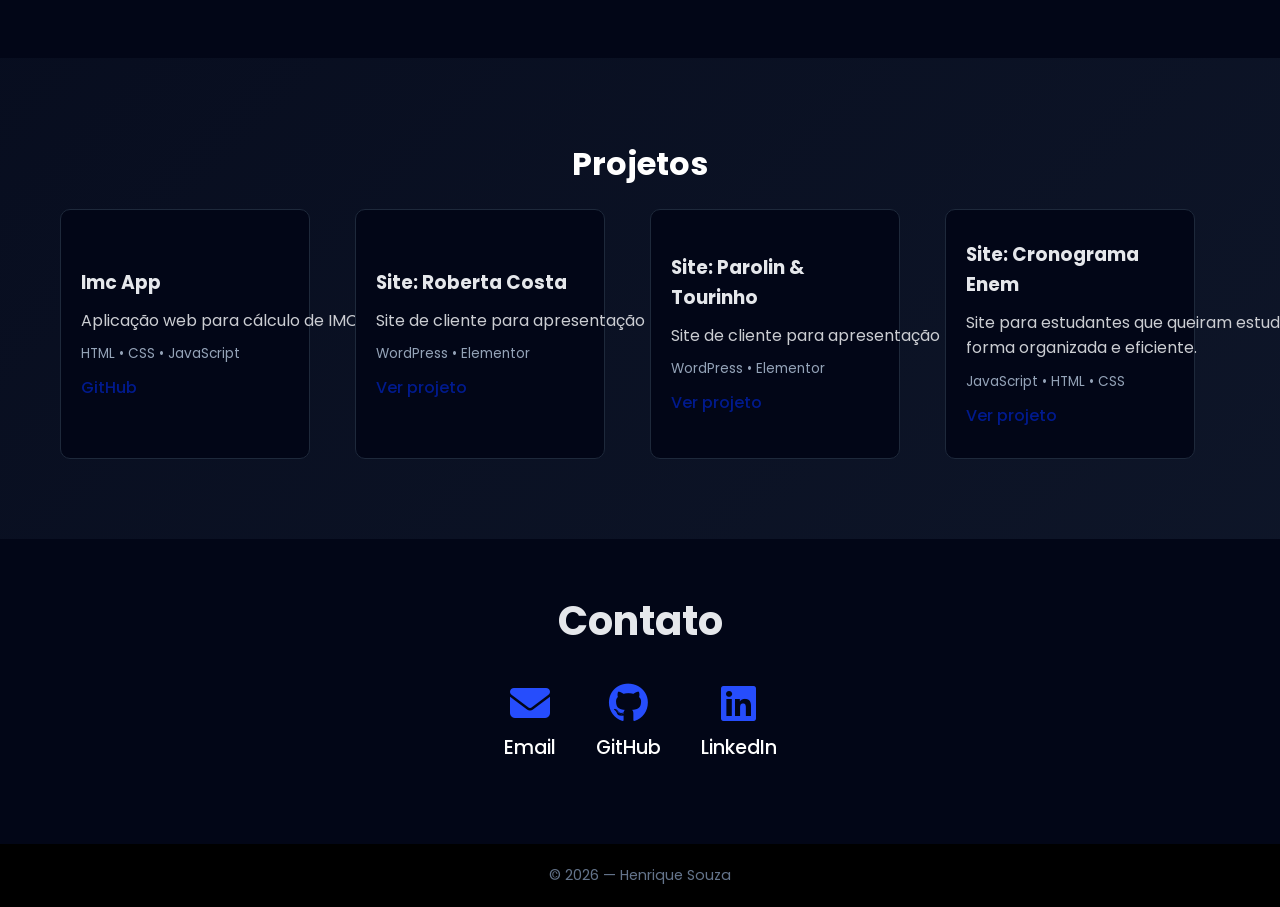
==== commit 6b40b14d: "Atualização do portfólio" ====
--- a/index.html
+++ b/index.html
@@ -75,8 +75,7 @@
                 <p>Aplicação web para cálculo de IMC.</p>
                 <span>HTML • CSS • JavaScript</span>
                 <div class="links">
-                    <a href="#" target="_blank">GitHub</a>
-                    <a href="#" target="_blank">Ver projeto</a>
+                    <a href="https://github.com/HenriqueSouza090/Imc-App" target="_blank">GitHub</a>
                 </div>
             </div>
             <div class="card">
@@ -84,7 +83,7 @@
                 <p>Site de cliente para apresentação profissional e projetos</p>
                 <span>WordPress • Elementor</span>
                 <div class="links">
-                    <a href="#" target="_blank">Ver projeto</a>
+                    <a href="https://robertacosta.arq.br/" target="_blank">Ver projeto</a>
                 </div>
             </div>
              <div class="card">
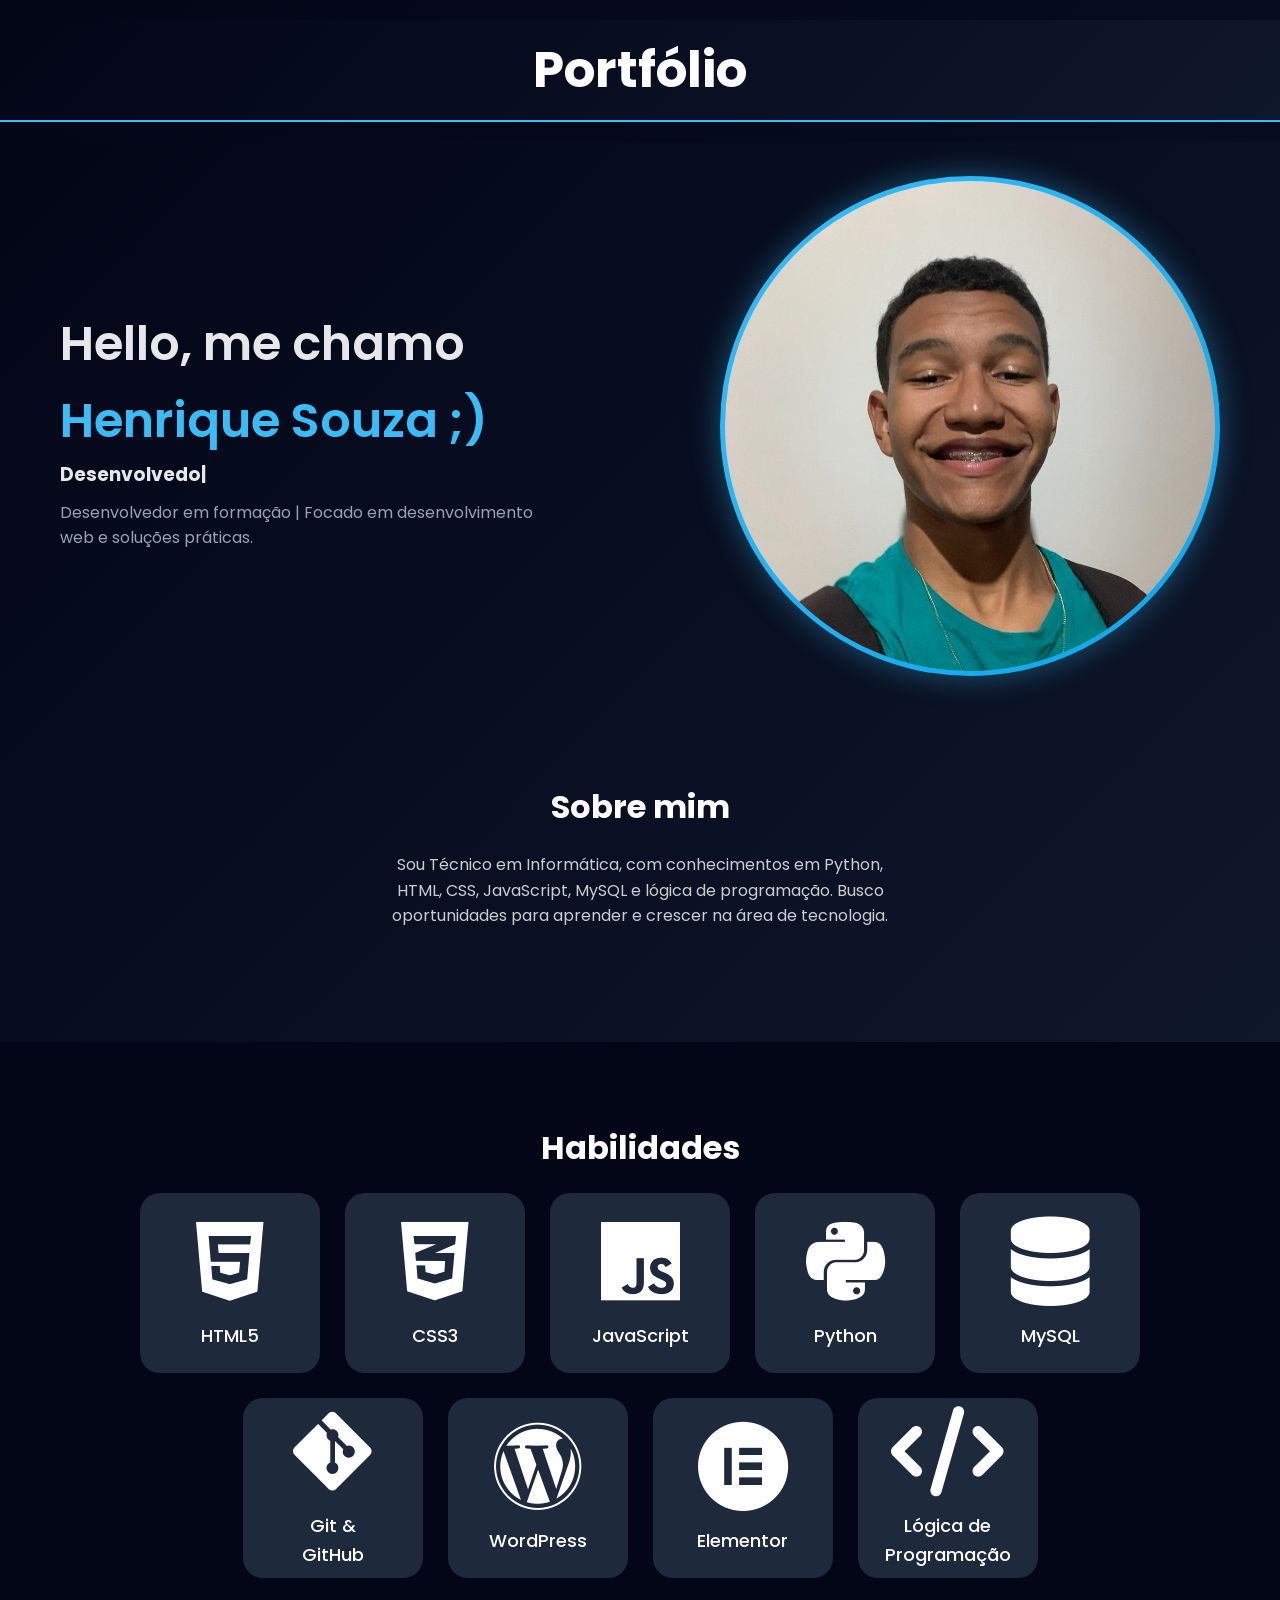
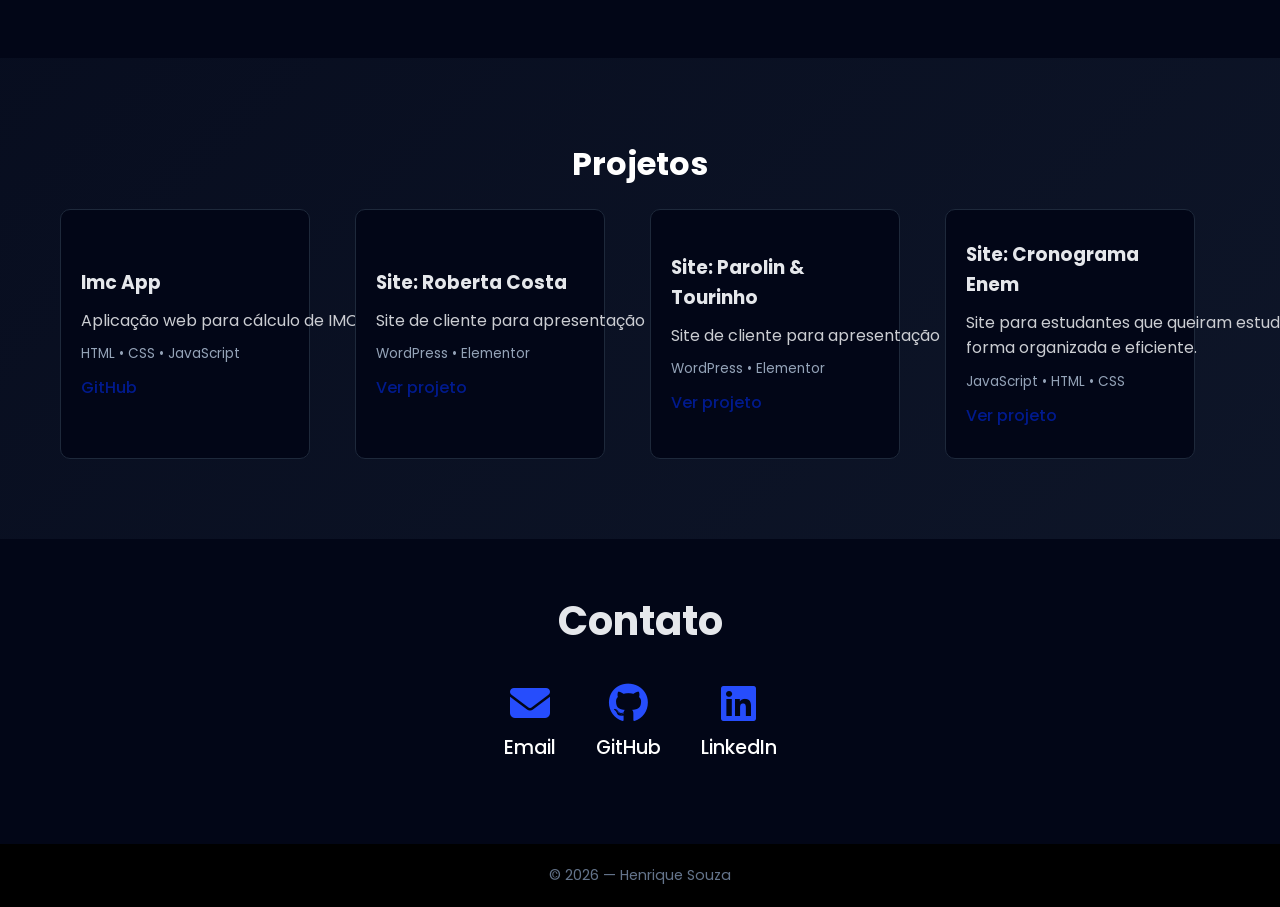
==== commit 63255cd0: "correção" ====
--- a/index.html
+++ b/index.html
@@ -75,7 +75,7 @@
                 <p>Aplicação web para cálculo de IMC.</p>
                 <span>HTML • CSS • JavaScript</span>
                 <div class="links">
-                    <a href="https://github.com/HenriqueSouza090/Imc-App" target="_blank">GitHub</a>
+                    <a href="https://github.com/HenriqueSouza090/IMC-APP" target="_blank">GitHub</a>
                 </div>
             </div>
             <div class="card">
